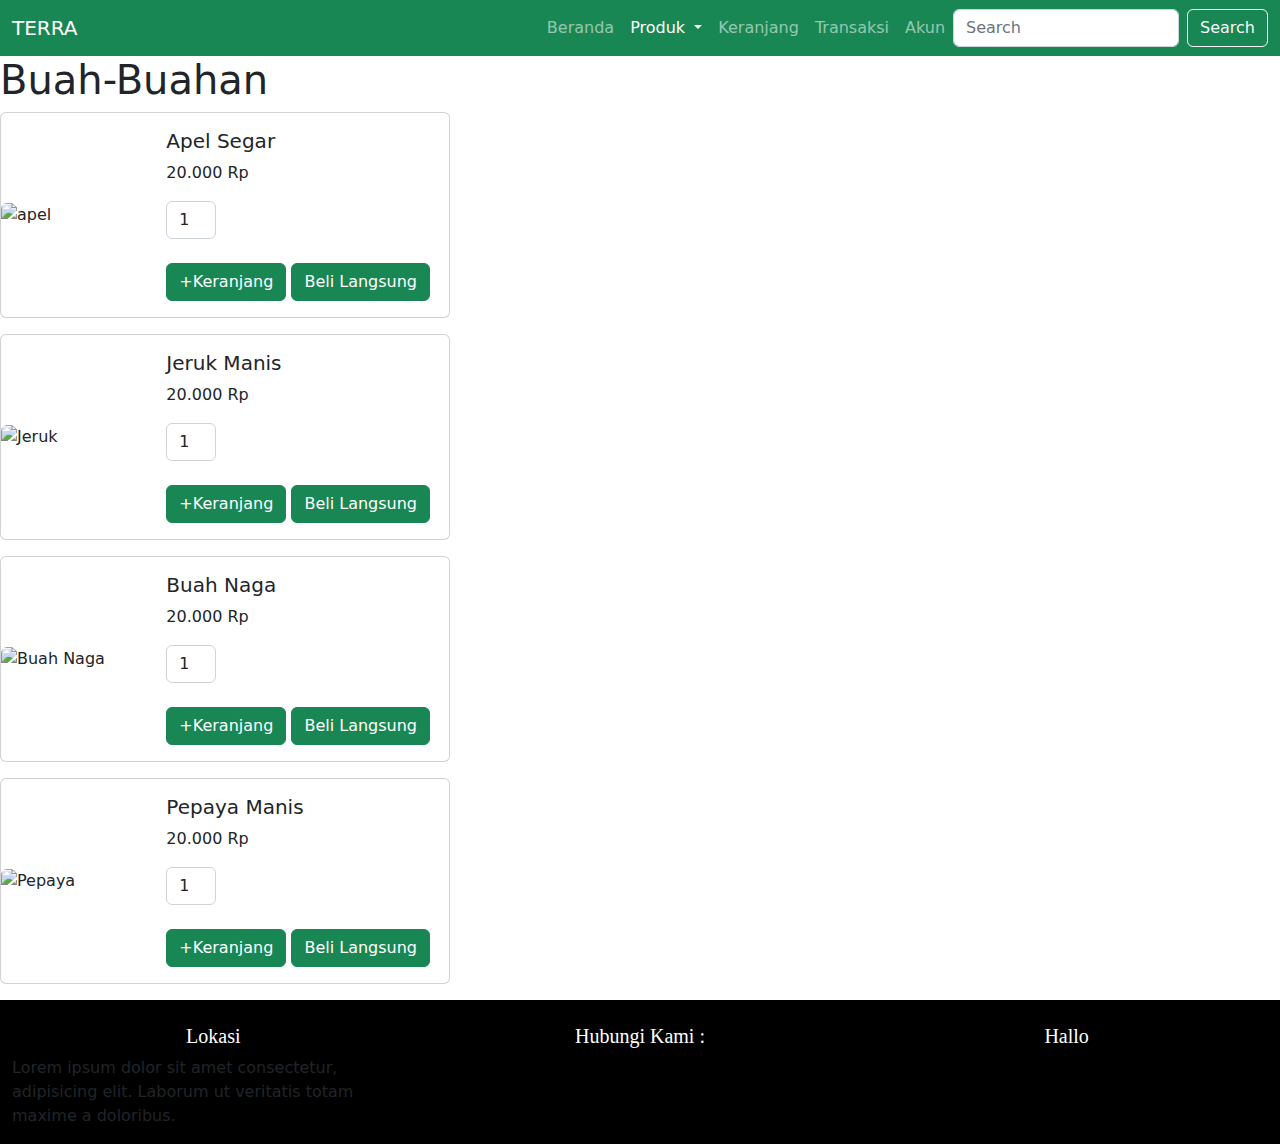
==== buah.html @ 7aa8d9aa "commited" ====
<!DOCTYPE html>
<html lang="en">
<head>
    <meta charset="UTF-8">
    <meta http-equiv="X-UA-Compatible" content="IE=edge">
    <meta name="viewport" content="width=device-width, initial-scale=1.0">
    <title>Document</title>

    <link rel="stylesheet" href="syle.css">  
    <link rel="stylesheet" href="vendor/bootstrap-5.2.0-dist/css/bootstrap.min.css">
    <link href="https://cdn.jsdelivr.net/npm/@fortawesome/fontawesome-free@6.1.2/css/fontawesome.min.css">
  </style>
  </head>
<body>
        <nav class="navbar navbar-expand-lg navbar-dark bg-success">
            <div class="container-fluid">
              <span class="navbar-brand">TERRA</span>
              <button class="navbar-toggler" type="button" data-bs-toggle="collapse" data-bs-target="#navbarSupportedContent" aria-controls="navbarSupportedContent" aria-expanded="false" aria-label="Toggle navigation">
                <span class="navbar-toggler-icon"></span>
              </button>
              <div class="collapse navbar-collapse" id="navbarSupportedContent">
                <ul class="navbar-nav ms-auto mb-2 mb-lg-0">
                  <li class="nav-item">
                    <a class="nav-link" aria-current="page" href="#">Beranda</a>
                  </li>
                  <li class="nav-item dropdown">
                    <a class="nav-link active nav-link dropdown-toggle" href="#" role="button" data-bs-toggle="dropdown" aria-expanded="false">
                      Produk
                    </a>
                    <ul class="dropdown-menu">
                      <li><a class="dropdown-item" href="Sayur.html">Sayur</a></li>
                      <li><a class="dropdown-item" href="buah.html">Buah-Buahan</a></li>
                    </ul>
                  </li>
                  <li class="nav-item">
                    <a class="nav-link" href="#">Keranjang</a>
                  </li>
                  <li class="nav-item">
                    <a class="nav-link" href="#">Transaksi</a>
                  </li>
                  <li class="nav-item">
                    <a class="nav-link" href="#">Akun</a>
                  </li>
                </ul>
                <form class="d-flex" role="search">
                  <input class="form-control me-2" type="search" placeholder="Search" aria-label="Search">
                  <button class="btn btn-outline-light" type="submit">Search</button>
                </form>
              </div>
            </div>
          </nav>
         
          <h1>Buah-Buahan</h1>
          <div class="card-horizontal">
          <div class="card mb-3" style="max-width: 450px;">
            <div class="row g-0">
              <div class="col-sm-4 col-5 align-self-center">
                <img src="https://cdn-cas.orami.co.id/parenting/images/apel.width-800.jpg
                " class="img-fluid rounded-start" alt="apel">
              </div>
              <div class="col-sm-8 col-7">
                <div class="card-body">
                  <h5 class="card-title">Apel Segar</h5>
                  <p class="card-text">20.000 Rp</p>
                  <div class="d-flex mb-4" style="max-width: 50px">
                    <div class="form-outline">
                      <input id="form1" min="0" name="quantity" value="1" type="number" class="form-control" />
                    </div>
                  </div>
                  <a class="btn btn-success" href="#" role="button">+Keranjang</a>
                  <a class="btn btn-success" href="#" role="button">Beli Langsung</a>
                </div>
              </div>
            </div>
          </div>   
            
          <div class="card mb-3" style="max-width: 450px;">
            <div class="row g-0">
              <div class="col-sm-4 col-5 align-self-center">
                <img src="https://www.kamusdata.com/wp-content/uploads/2018/04/jeruk.jpg
                " class="img-fluid rounded-start" alt="Jeruk">
              </div>
              <div class="col-sm-8 col-7">
                <div class="card-body">
                  <h5 class="card-title">Jeruk Manis</h5>
                  <p class="card-text">20.000 Rp</p>
                  <div class="d-flex mb-4" style="max-width: 50px">
                    <div class="form-outline">
                      <input id="form1" min="0" name="quantity" value="1" type="number" class="form-control" />
                    </div>
                  </div>
                  <a class="btn btn-success" href="#" role="button">+Keranjang</a>
                  <a class="btn btn-success" href="#" role="button">Beli Langsung</a>
                </div>
              </div>
            </div>
          </div>
          <div class="card mb-3" style="max-width: 450px;">
            <div class="row g-0">
              <div class="col-sm-4 col-5 align-self-center">
                <img src="https://image-cdn.medkomtek.com/ycG1hr7xHx8AM8d3RVxLocQoe8A=/640x480/smart/klikdokter-media-buckets/medias/2315105/original/010073100_1590046418-Manfaat-Buah-Naga-Merah-shutterstock_301936343.jpg
                " class="img-fluid rounded-start" alt="Buah Naga">
              </div>
              <div class="col-sm-8 col-7">
                <div class="card-body">
                  <h5 class="card-title">Buah Naga</h5>
                  <p class="card-text">20.000 Rp</p>
                  <div class="d-flex mb-4" style="max-width: 50px">
                    <div class="form-outline">
                      <input id="form1" min="0" name="quantity" value="1" type="number" class="form-control" />
                    </div>
                  </div>
                  <a class="btn btn-success" href="#" role="button">+Keranjang</a>
                  <a class="btn btn-success" href="#" role="button">Beli Langsung</a>
                </div>
              </div>
            </div>
          </div>
          <div class="card mb-3" style="max-width: 450px;">
            <div class="row g-0">
              <div class="col-sm-4 col-5 align-self-center">
                <img src="https://www.bantennews.co.id/wp-content/uploads/2019/09/Screenshot_2019-09-24-23-48-36-251_org.detikcom.rss_.jpg
                " class="img-fluid rounded-start" alt="Pepaya">
              </div>
              <div class="col-sm-8 col-7">
                <div class="card-body">
                  <h5 class="card-title">Pepaya Manis</h5>
                  <p class="card-text">20.000 Rp</p>
                  <div class="d-flex mb-4" style="max-width: 50px">
                    <div class="form-outline">
                      <input id="form1" min="0" name="quantity" value="1" type="number" class="form-control" />
                    </div>
                  </div>
                  <a class="btn btn-success" href="#" role="button">+Keranjang</a>
                  <a class="btn btn-success" href="#" role="button">Beli Langsung</a>
                </div>
              </div>
            </div>
          </div>
          </div>

   

   

          <div class="container-fluid footer">
            <div class="row">
              <div class="col-4">
                <br>
                <h1>Lokasi</h1>
                <p>Lorem ipsum dolor sit amet consectetur, adipisicing elit. Laborum ut veritatis totam maxime a doloribus.</p>
              </div>

              <div class="col-4">
                <br>
                <h1>Hubungi Kami :</h1>
              </div>

              <div class="col-4">
                <br>
                <h1>Hallo</h1>
              </div>
            </div>
          </div>
    
<script src="vendor/bootstrap-5.2.0-dist/js/bootstrap.bundle.js"></script>
</body>
</html>
---- syle.css ----
/* .item-content {
    background-color: #198754;
} */

#produk-terlaris {
    color: white;
    font-weight: bold;
    font-size: 20px;
}
.footer {
background-color: black;
}

.footer h1 {
    color: white;
    text-align: center;
    font-family: calibri;
    font-size: 20px;
}
#Sayur{
    color: black;
    font-weight: bold; 
    font-size: 30px;
    text-align: center;
}
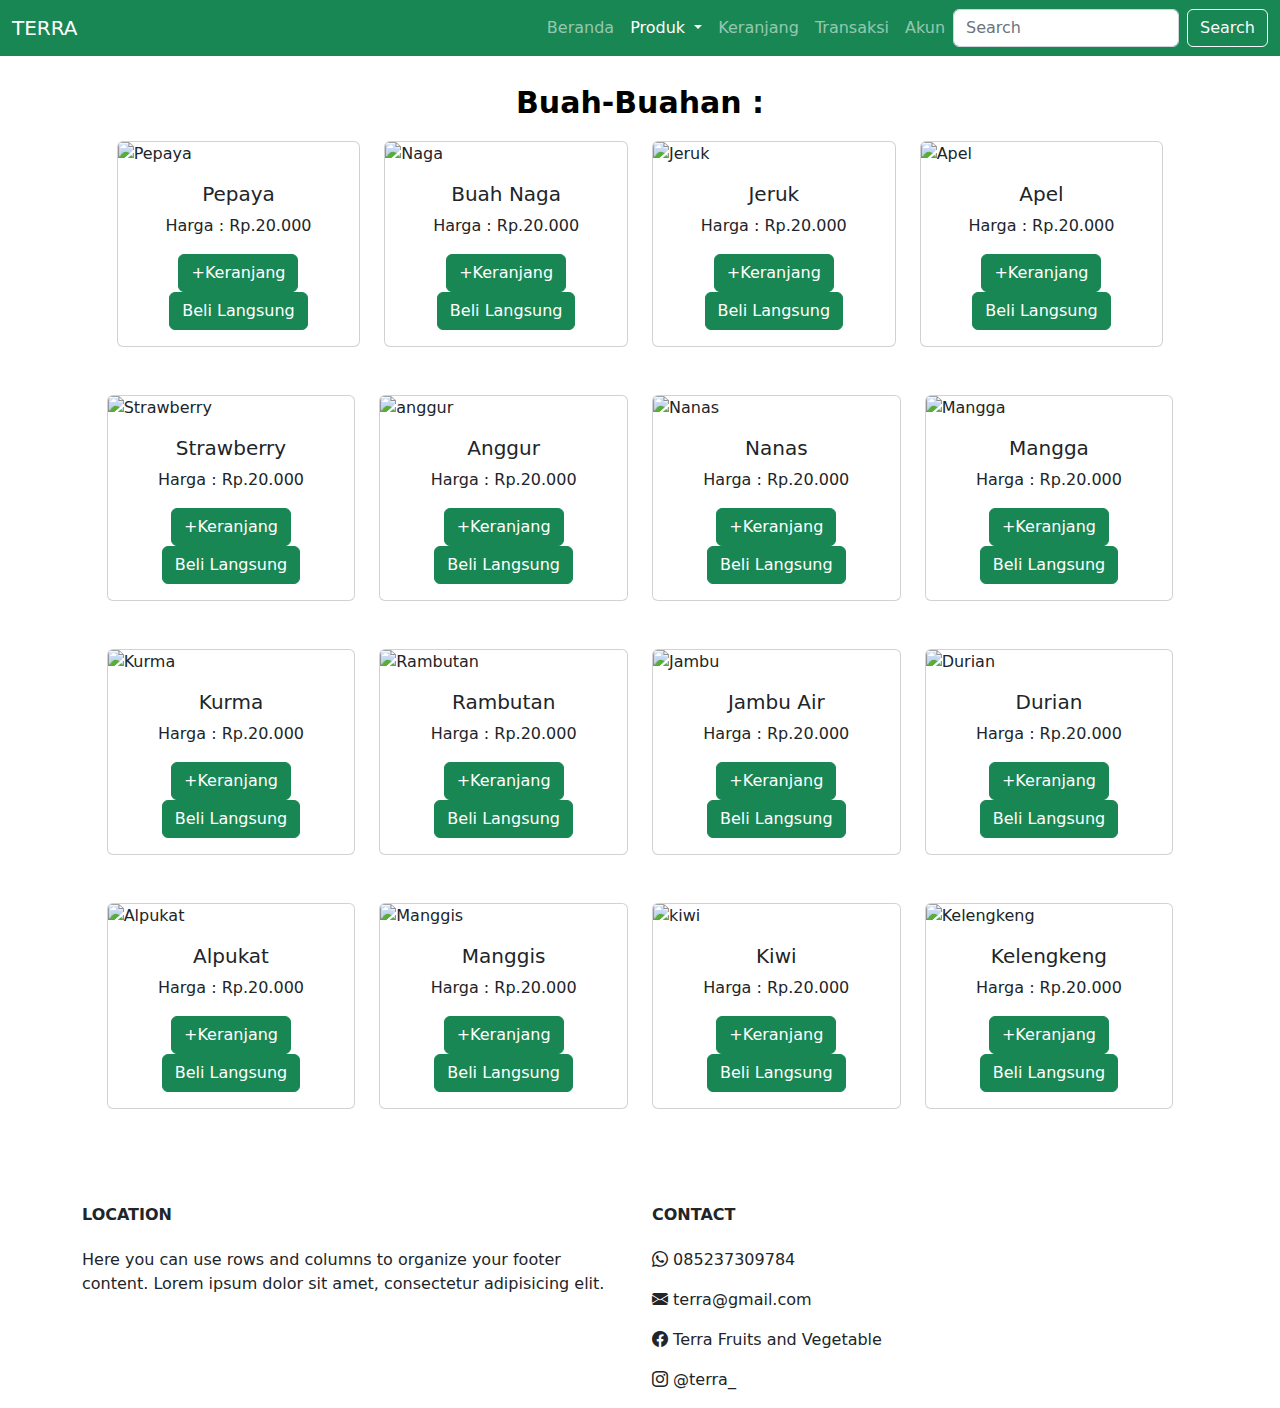
==== commit 0ac61b3d: "comitted" ====
--- a/buah.html
+++ b/buah.html
@@ -8,20 +8,20 @@
 
     <link rel="stylesheet" href="syle.css">  
     <link rel="stylesheet" href="vendor/bootstrap-5.2.0-dist/css/bootstrap.min.css">
-    <link href="https://cdn.jsdelivr.net/npm/@fortawesome/fontawesome-free@6.1.2/css/fontawesome.min.css">
+    <link rel="stylesheet" href="https://cdn.jsdelivr.net/npm/bootstrap-icons@1.9.1/font/bootstrap-icons.css">
   </style>
   </head>
 <body>
         <nav class="navbar navbar-expand-lg navbar-dark bg-success">
             <div class="container-fluid">
-              <span class="navbar-brand">TERRA</span>
+              <span class="navbar-brand" href="index.html">TERRA</span>
               <button class="navbar-toggler" type="button" data-bs-toggle="collapse" data-bs-target="#navbarSupportedContent" aria-controls="navbarSupportedContent" aria-expanded="false" aria-label="Toggle navigation">
                 <span class="navbar-toggler-icon"></span>
               </button>
               <div class="collapse navbar-collapse" id="navbarSupportedContent">
                 <ul class="navbar-nav ms-auto mb-2 mb-lg-0">
                   <li class="nav-item">
-                    <a class="nav-link" aria-current="page" href="#">Beranda</a>
+                    <a class="nav-link" aria-current="page" href="index.html">Beranda</a>
                   </li>
                   <li class="nav-item dropdown">
                     <a class="nav-link active nav-link dropdown-toggle" href="#" role="button" data-bs-toggle="dropdown" aria-expanded="false">
@@ -49,119 +49,270 @@
               </div>
             </div>
           </nav>
-         
-          <h1>Buah-Buahan</h1>
-          <div class="card-horizontal">
-          <div class="card mb-3" style="max-width: 450px;">
-            <div class="row g-0">
-              <div class="col-sm-4 col-5 align-self-center">
-                <img src="https://cdn-cas.orami.co.id/parenting/images/apel.width-800.jpg
-                " class="img-fluid rounded-start" alt="apel">
-              </div>
-              <div class="col-sm-8 col-7">
+
+
+           <div class="container-fluid item-content">
+            <br>
+            <p id="Buah">Buah-Buahan :</p>
+            <div class="col-10 offset-1">
+              <div class="row">
+                <div class="col-3  ">
+                  <div class="card" >
+                    <img src="https://www.bantennews.co.id/wp-content/uploads/2019/09/Screenshot_2019-09-24-23-48-36-251_org.detikcom.rss_.jpg
+                    " class="card-img-top" alt="Pepaya">
+                    <div class="card-body">
+                      <h5 class="card-title">Pepaya</h5>
+                      <p class="card-text">Harga : Rp.20.000</p>
+                      <a href="#" class="btn btn-success">+Keranjang</a>
+                      <a href="#" class="btn btn-success">Beli Langsung</a>
+                    </div>
+                  </div>
+                </div>
+
+                  <div class="col-3 ">
+                  <div class="card" >
+                    <img src="https://image-cdn.medkomtek.com/ycG1hr7xHx8AM8d3RVxLocQoe8A=/640x480/smart/klikdokter-media-buckets/medias/2315105/original/010073100_1590046418-Manfaat-Buah-Naga-Merah-shutterstock_301936343.jpg
+                    " class="card-img-top" alt="Naga">
+                    <div class="card-body">
+                      <h5 class="card-title">Buah Naga</h5>
+                      <p class="card-text">Harga : Rp.20.000</p>
+                      <a href="#" class="btn btn-success">+Keranjang</a>
+                      <a href="#" class="btn btn-success">Beli Langsung</a>
+                    </div>
+                  </div>
+                </div>
+
+                <div class="col-3  ">
+                  <div class="card" >
+                    <img src="https://www.kamusdata.com/wp-content/uploads/2018/04/jeruk.jpg
+                    " class="card-img-top" alt="Jeruk">
+                    <div class="card-body">
+                      <h5 class="card-title">Jeruk</h5>
+                      <p class="card-text">Harga : Rp.20.000</p>
+                      <a href="#" class="btn btn-success">+Keranjang</a>
+                      <a href="#" class="btn btn-success">Beli Langsung</a>
+                    </div>
+                  </div>
+                </div>
+
+                  <div class="col-3 ">
+                  <div class="card" >
+                    <img src="https://cdn-cas.orami.co.id/parenting/images/apel.width-800.jpg
+                    " class="card-img-top" alt="Apel">
+                    <div class="card-body">
+                      <h5 class="card-title">Apel</h5>
+                      <p class="card-text">Harga : Rp.20.000</p>
+                      <a href="#" class="btn btn-success">+Keranjang</a>
+                      <a href="#" class="btn btn-success">Beli Langsung</a>
+                    </div>
+                  </div>
+                </div>
+                <br>
+              </div>
+            </div>
+           </div>
+           <br>
+           &nbsp;
+
+
+           <div class="col-10 offset-1">
+           <div class="row">
+            <div class="col-3  ">
+              <div class="card" >
+                <img src="https://res.cloudinary.com/dk0z4ums3/image/upload/v1624248302/attached_image/Manisnya-Manfaat-Strawberry-Ternyata-Ada-Banyak.jpg" class="card-img-top" alt="Strawberry">
                 <div class="card-body">
-                  <h5 class="card-title">Apel Segar</h5>
-                  <p class="card-text">20.000 Rp</p>
-                  <div class="d-flex mb-4" style="max-width: 50px">
-                    <div class="form-outline">
-                      <input id="form1" min="0" name="quantity" value="1" type="number" class="form-control" />
-                    </div>
-                  </div>
-                  <a class="btn btn-success" href="#" role="button">+Keranjang</a>
-                  <a class="btn btn-success" href="#" role="button">Beli Langsung</a>
-                </div>
-              </div>
-            </div>
-          </div>   
-            
-          <div class="card mb-3" style="max-width: 450px;">
-            <div class="row g-0">
-              <div class="col-sm-4 col-5 align-self-center">
-                <img src="https://www.kamusdata.com/wp-content/uploads/2018/04/jeruk.jpg
-                " class="img-fluid rounded-start" alt="Jeruk">
-              </div>
-              <div class="col-sm-8 col-7">
+                  <h5 class="card-title">Strawberry</h5>
+                  <p class="card-text">Harga : Rp.20.000</p>
+                  <a href="#" class="btn btn-success">+Keranjang</a>
+                  <a href="#" class="btn btn-success">Beli Langsung</a>
+                </div>
+              </div>
+            </div>
+
+              <div class="col-3 ">
+              <div class="card" >
+                <img src="http://asset-a.grid.id/crop/0x0:0x0/x/photo/2018/12/20/2271084714.jpg" class="card-img-top" alt="anggur">
                 <div class="card-body">
-                  <h5 class="card-title">Jeruk Manis</h5>
-                  <p class="card-text">20.000 Rp</p>
-                  <div class="d-flex mb-4" style="max-width: 50px">
-                    <div class="form-outline">
-                      <input id="form1" min="0" name="quantity" value="1" type="number" class="form-control" />
-                    </div>
-                  </div>
-                  <a class="btn btn-success" href="#" role="button">+Keranjang</a>
-                  <a class="btn btn-success" href="#" role="button">Beli Langsung</a>
-                </div>
-              </div>
-            </div>
+                  <h5 class="card-title">Anggur</h5>
+                  <p class="card-text">Harga : Rp.20.000</p>
+                  <a href="#" class="btn btn-success">+Keranjang</a>
+                  <a href="#" class="btn btn-success">Beli Langsung</a>
+                </div>
+              </div>
+            </div>
+
+            <div class="col-3  ">
+              <div class="card" >
+                <img src="https://asset.kompas.com/crops/2MnPu0zWnkMmB0VlQE74JwbhvSI=/0x72:1000x739/750x500/data/photo/2020/11/22/5fb9dbf5665dc.jpg" class="card-img-top" alt="Nanas">
+                <div class="card-body">
+                  <h5 class="card-title">Nanas</h5>
+                  <p class="card-text">Harga : Rp.20.000</p>
+                  <a href="#" class="btn btn-success">+Keranjang</a>
+                  <a href="#" class="btn btn-success">Beli Langsung</a>
+                </div>
+              </div>
+            </div>
+            <br>
+
+              <div class="col-3 ">
+              <div class="card" >
+                <img src="https://img.okezone.com/content/2020/07/17/298/2247981/4-manfaat-mangga-nomor-3-melancarkan-pencernaan-whal5zPjuu.jpg" class="card-img-top" alt="Mangga">
+                <div class="card-body">
+                  <h5 class="card-title">Mangga</h5>
+                  <p class="card-text">Harga : Rp.20.000</p>
+                  <a href="#" class="btn btn-success">+Keranjang</a>
+                  <a href="#" class="btn btn-success">Beli Langsung</a>
+                </div>
+              </div>
+            </div>
+            <br>
           </div>
-          <div class="card mb-3" style="max-width: 450px;">
-            <div class="row g-0">
-              <div class="col-sm-4 col-5 align-self-center">
-                <img src="https://image-cdn.medkomtek.com/ycG1hr7xHx8AM8d3RVxLocQoe8A=/640x480/smart/klikdokter-media-buckets/medias/2315105/original/010073100_1590046418-Manfaat-Buah-Naga-Merah-shutterstock_301936343.jpg
-                " class="img-fluid rounded-start" alt="Buah Naga">
-              </div>
-              <div class="col-sm-8 col-7">
-                <div class="card-body">
-                  <h5 class="card-title">Buah Naga</h5>
-                  <p class="card-text">20.000 Rp</p>
-                  <div class="d-flex mb-4" style="max-width: 50px">
-                    <div class="form-outline">
-                      <input id="form1" min="0" name="quantity" value="1" type="number" class="form-control" />
-                    </div>
-                  </div>
-                  <a class="btn btn-success" href="#" role="button">+Keranjang</a>
-                  <a class="btn btn-success" href="#" role="button">Beli Langsung</a>
-                </div>
-              </div>
-            </div>
+        </div>
+       </div>
+       <br>
+       &nbsp;
+
+       <div class="col-10 offset-1">
+        <div class="row">
+         <div class="col-3  ">
+           <div class="card" >
+             <img src="https://lifepack.id/wp-content/uploads/2020/04/Kurma.jpg
+             " class="card-img-top" alt="Kurma">
+             <div class="card-body">
+               <h5 class="card-title">Kurma</h5>
+               <p class="card-text">Harga : Rp.20.000</p>
+               <a href="#" class="btn btn-success">+Keranjang</a>
+               <a href="#" class="btn btn-success">Beli Langsung</a>
+             </div>
+           </div>
+         </div>
+
+           <div class="col-3 ">
+           <div class="card" >
+             <img src="https://media.istockphoto.com/photos/rambutan-fruit-picture-id485983425" class="card-img-top" alt="Rambutan">
+             <div class="card-body">
+               <h5 class="card-title">Rambutan</h5>
+               <p class="card-text">Harga : Rp.20.000</p>
+               <a href="#" class="btn btn-success">+Keranjang</a>
+               <a href="#" class="btn btn-success">Beli Langsung</a>
+             </div>
+           </div>
+         </div>
+
+         <div class="col-3  ">
+           <div class="card" >
+             <img src="https://asset-a.grid.id/crop/0x0:0x0/700x465/photo/2021/12/29/jambu-airrjpg-20211229092435.jpg" class="card-img-top" alt="Jambu">
+             <div class="card-body">
+               <h5 class="card-title">Jambu Air</h5>
+               <p class="card-text">Harga : Rp.20.000</p>
+               <a href="#" class="btn btn-success">+Keranjang</a>
+               <a href="#" class="btn btn-success">Beli Langsung</a>
+             </div>
+           </div>
+         </div>
+         <br>
+
+           <div class="col-3 ">
+           <div class="card" >
+             <img src="https://res.cloudinary.com/dk0z4ums3/image/upload/v1638084505/attached_image/ini-manfaat-durian-bagi-kesehatan-tubuh.jpg" class="card-img-top" alt="Durian">
+             <div class="card-body">
+               <h5 class="card-title">Durian</h5>
+               <p class="card-text">Harga : Rp.20.000</p>
+               <a href="#" class="btn btn-success">+Keranjang</a>
+               <a href="#" class="btn btn-success">Beli Langsung</a>
+             </div>
+           </div>
+         </div>
+         <br>
+       </div>
+     </div>
+    </div>
+    <br>
+    &nbsp;
+
+    <div class="col-10 offset-1">
+      <div class="row">
+       <div class="col-3  ">
+         <div class="card" >
+           <img src="https://asset.kompas.com/crops/qwb1lf-1INDfmt2rdzakITc65pY=/100x67:900x600/750x500/data/photo/2021/12/07/61af80c437eb6.jpg
+           " class="card-img-top" alt="Alpukat">
+           <div class="card-body">
+             <h5 class="card-title">Alpukat</h5>
+             <p class="card-text">Harga : Rp.20.000</p>
+             <a href="#" class="btn btn-success">+Keranjang</a>
+             <a href="#" class="btn btn-success">Beli Langsung</a>
+           </div>
+         </div>
+       </div>
+
+         <div class="col-3 ">
+         <div class="card" >
+           <img src="https://images.bisnis-cdn.com/posts/2021/01/18/1344598/sut-manggis.jpg" class="card-img-top" alt="Manggis">
+           <div class="card-body">
+             <h5 class="card-title">Manggis</h5>
+             <p class="card-text">Harga : Rp.20.000</p>
+             <a href="#" class="btn btn-success">+Keranjang</a>
+             <a href="#" class="btn btn-success">Beli Langsung</a>
+           </div>
+         </div>
+       </div>
+
+       <div class="col-3  ">
+         <div class="card" >
+           <img src="https://assets.promediateknologi.com/crop/0x0:0x0/x/photo/2021/11/16/4052228223.jpg" class="card-img-top" alt="kiwi">
+           <div class="card-body">
+             <h5 class="card-title">Kiwi</h5>
+             <p class="card-text">Harga : Rp.20.000</p>
+             <a href="#" class="btn btn-success">+Keranjang</a>
+             <a href="#" class="btn btn-success">Beli Langsung</a>
+           </div>
+         </div>
+       </div>
+       <br>
+
+         <div class="col-3 ">
+         <div class="card" >
+           <img src="https://d1vbn70lmn1nqe.cloudfront.net/prod/wp-content/uploads/2022/02/21043321/Berbagai-Manfaat-Buah-Kelengkeng-dan-Kandungan-Nutrisinya-1.jpg" class="card-img-top" alt="Kelengkeng">
+           <div class="card-body">
+             <h5 class="card-title">Kelengkeng</h5>
+             <p class="card-text">Harga : Rp.20.000</p>
+             <a href="#" class="btn btn-success">+Keranjang</a>
+             <a href="#" class="btn btn-success">Beli Langsung</a>
+           </div>
+         </div>
+       </div>
+       <br>
+     </div>
+   </div>
+  </div>
+  <br>
+  &nbsp;
+
+
+   
+           <footer>
+            <section class="">
+              <div class="container text-center text-md-start mt-5">
+                <div class="row mt-3">
+                  <div class="col-md-6 col-lg-6 col-xl-6 mx-auto mb-6">
+                    <h6 class="text-uppercase fw-bold mb-4">
+                      <i class="fas fa-gem  text-grayish"></i>Location
+                    </h6>
+                    <p>
+                      Here you can use rows and columns to organize your footer content. Lorem ipsum
+                      dolor sit amet, consectetur adipisicing elit.
+                    </p>
+                  </div>
+
+          <div class="col-md-6 col-lg-6 col-xl-6 mx-auto mb-6">
+            <h6 class="text-uppercase fw-bold mb-4">Contact</h6>
+            <p><i class="bi bi-whatsapp"></i> 085237309784</p>
+            <p><i class="bi bi-envelope-fill"></i> terra@gmail.com</p>
+            <p><i class="bi bi-facebook"></i> Terra Fruits and Vegetable</p>
+            <p><i class="bi bi-instagram"></i> @terra_</p>
           </div>
-          <div class="card mb-3" style="max-width: 450px;">
-            <div class="row g-0">
-              <div class="col-sm-4 col-5 align-self-center">
-                <img src="https://www.bantennews.co.id/wp-content/uploads/2019/09/Screenshot_2019-09-24-23-48-36-251_org.detikcom.rss_.jpg
-                " class="img-fluid rounded-start" alt="Pepaya">
-              </div>
-              <div class="col-sm-8 col-7">
-                <div class="card-body">
-                  <h5 class="card-title">Pepaya Manis</h5>
-                  <p class="card-text">20.000 Rp</p>
-                  <div class="d-flex mb-4" style="max-width: 50px">
-                    <div class="form-outline">
-                      <input id="form1" min="0" name="quantity" value="1" type="number" class="form-control" />
-                    </div>
-                  </div>
-                  <a class="btn btn-success" href="#" role="button">+Keranjang</a>
-                  <a class="btn btn-success" href="#" role="button">Beli Langsung</a>
-                </div>
-              </div>
-            </div>
-          </div>
-          </div>
-
-   
-
-   
-
-          <div class="container-fluid footer">
-            <div class="row">
-              <div class="col-4">
-                <br>
-                <h1>Lokasi</h1>
-                <p>Lorem ipsum dolor sit amet consectetur, adipisicing elit. Laborum ut veritatis totam maxime a doloribus.</p>
-              </div>
-
-              <div class="col-4">
-                <br>
-                <h1>Hubungi Kami :</h1>
-              </div>
-
-              <div class="col-4">
-                <br>
-                <h1>Hallo</h1>
-              </div>
-            </div>
-          </div>
+                </section>
+          </footer>
     
 <script src="vendor/bootstrap-5.2.0-dist/js/bootstrap.bundle.js"></script>
 </body>
--- a/syle.css
+++ b/syle.css
@@ -10,16 +10,26 @@
 .footer {
 background-color: black;
 }
+    
+.footer h1 {
+color: white;
+text-align: center;
+font-family: calibri;
+font-size: 20px;
+}
 
-.footer h1 {
-    color: white;
-    text-align: center;
-    font-family: calibri;
-    font-size: 20px;
-}
 #Sayur{
     color: black;
     font-weight: bold; 
     font-size: 30px;
     text-align: center;
 }
+.card-body{
+    text-align: center;
+}
+#Buah{
+    color: black;
+    font-weight: bold; 
+    font-size: 30px;
+    text-align: center;
+}
